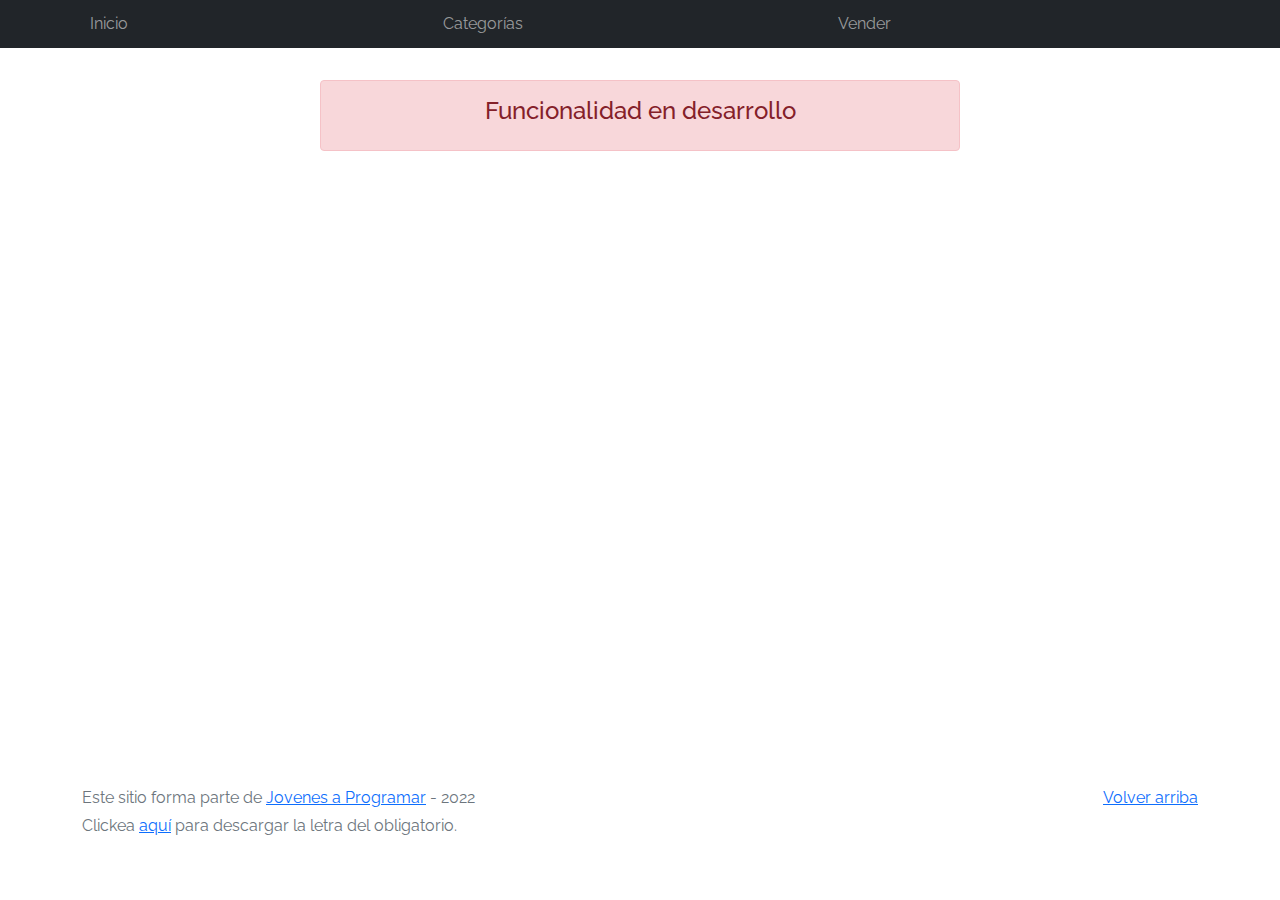
==== cart.html @ 29a9c518 "First upload" ====
<!DOCTYPE html>
<html lang="es">

<head>
  <meta http-equiv="Content-Type" content="text/html; charset=UTF-8">
  <meta name="viewport" content="width=device-width, initial-scale=1, shrink-to-fit=no">
  <title>eMercado - Todo lo que busques está aquí</title>
  <link href="https://fonts.googleapis.com/css?family=Raleway:300,300i,400,400i,700,700i,900,900i" rel="stylesheet">
  <link href="css/bootstrap.min.css" rel="stylesheet">
  <link href="css/font-awesome.min.css" rel="stylesheet">
  <link href="css/styles.css" rel="stylesheet">
</head>

<body>
  <nav class="navbar navbar-expand-lg navbar-dark bg-dark p-1">
    <div class="container">
      <button class="navbar-toggler" type="button" data-bs-toggle="collapse" data-bs-target="#navbarNav"
        aria-controls="navbarNav" aria-expanded="false" aria-label="Toggle navigation">
        <span class="navbar-toggler-icon"></span>
      </button>
      <div class="collapse navbar-collapse" id="navbarNav">
        <ul class="navbar-nav w-100 justify-content-between">
          <li class="nav-item">
            <a class="nav-link" href="index.html">Inicio</a>
          </li>
          <li class="nav-item">
            <a class="nav-link" href="categories.html">Categorías</a>
          </li>
          <li class="nav-item">
            <a class="nav-link" href="sell.html">Vender</a>
          </li>
          <li class="nav-item">
          </li>
        </ul>
      </div>
    </div>
  </nav>
  <main>
    <div class="container">
      <div class="alert alert-danger text-center" role="alert">
        <h4 class="alert-heading">Funcionalidad en desarrollo</h4>
      </div>
    </div>
  </main>
  <footer class="text-muted">
    <div class="container">
      <p class="float-end">
        <a href="#">Volver arriba</a>
      </p>
      <p>Este sitio forma parte de <a href="https://jovenesaprogramar.edu.uy/" target="_blank">Jovenes a Programar</a> -
        2022</p>
      <p>Clickea <a target="_blank" href="Letra.pdf">aquí</a> para descargar la letra del obligatorio.</p>
    </div>
  </footer>
  <div id="spinner-wrapper">
    <div class="lds-ring">
      <div></div>
      <div></div>
      <div></div>
      <div></div>
    </div>
  </div>
  <script src="js/bootstrap.bundle.min.js"></script>
  <script src="js/init.js"></script>
  <script src="js/cart.js"></script>
</body>

</html>
---- css/styles.css ----
.jumbotron,
.card-body,
.container,
.site-header {
  font-family: 'Raleway', serif !important;
}

.jumbotron .display-4 {
  font-weight: bold;
}

nav a {
  text-decoration: none;
}

.bd-placeholder-img {
  font-size: 1.125rem;
  text-anchor: middle;
  -webkit-user-select: none;
  -moz-user-select: none;
  -ms-user-select: none;
  user-select: none;
}

@media (min-width: 768px) {
  .bd-placeholder-img-lg {
    font-size: 3.5rem;
  }
}

.jumbotron {
  height: 50vh;
  padding: 5em inherit;
  margin-bottom: 0;
  background-color: #53C0FB;
  background: url('../img/cover_back.png');
  background-size: cover;
  background-position: center;
  background-repeat: no-repeat;
  color: black;
  font-weight: bold;
}

@media (min-width: 768px) {
  .jumbotron {
    padding-top: 6rem;
    padding-bottom: 6rem;
  }
}

.jumbotron p:last-child {
  margin-bottom: 0;
}

.jumbotron-heading {
  font-weight: 300;
}

.jumbotron .container {
  max-width: 40rem;
  background-color: rgba(255, 255, 255, 0.5);
  border-radius: 10px;
  text-shadow: 1px 1px 2px grey;
}

.jumbotron .lead {
  font-size: 38px;
}

footer {
  padding-top: 3rem;
  padding-bottom: 3rem;
}

footer p {
  margin-bottom: .25rem;
}

.site-header a {
  color: white;
  transition: ease-in-out color .15s;
}

.site-header .dropdown-menu a {
  color: black;
}

.dropzone {
  border: 2px dashed #0087F7;
  border-radius: 5px;
  background: white;
}

.img-fit {
  max-height: 100%;
}

.alert {
  position: fixed;
  top: 80px;
  width: 50%;
  left: 50%;
  transform: translate(-50%, 0);
}

.lds-ring {
  display: inline-block;
  position: relative;
  width: 64px;
  height: 64px;
  top: 50%;
  left: 50%;
}

.cursor-active {
  cursor: pointer;
}

.left {
  float: left;
  padding: 4px;
  background-color: rgba(255, 255, 255, 0.5);
}

.lds-ring div {
  box-sizing: border-box;
  display: block;
  position: absolute;
  width: 51px;
  height: 51px;
  margin: 6px;
  border: 6px solid #fff;
  border-radius: 50%;
  animation: lds-ring 1.2s cubic-bezier(0.5, 0, 0.5, 1) infinite;
  border-color: #fff transparent transparent transparent;
}

.lds-ring div:nth-child(1) {
  animation-delay: -0.45s;
}

.lds-ring div:nth-child(2) {
  animation-delay: -0.3s;
}

.lds-ring div:nth-child(3) {
  animation-delay: -0.15s;
}

@keyframes lds-ring {
  0% {
    transform: rotate(0deg);
  }

  100% {
    transform: rotate(360deg);
  }
}

.signin {
  width: 100%;
  max-width: 330px;
  padding: 15px;
  margin: auto;
}

#spinner-wrapper {
  position: fixed;
  background-color: rgba(0, 0, 0, 0.5);
  width: 100%;
  height: 100%;
  top: 0;
  left: 0;
  z-index: 1021;
  display: none;
}

main {
  min-height: calc(100vh - 210px);
}

a.custom-card,
a.custom-card:hover {
  color: inherit;
  text-decoration: inherit;
}

.checked {
  color: orange;
}
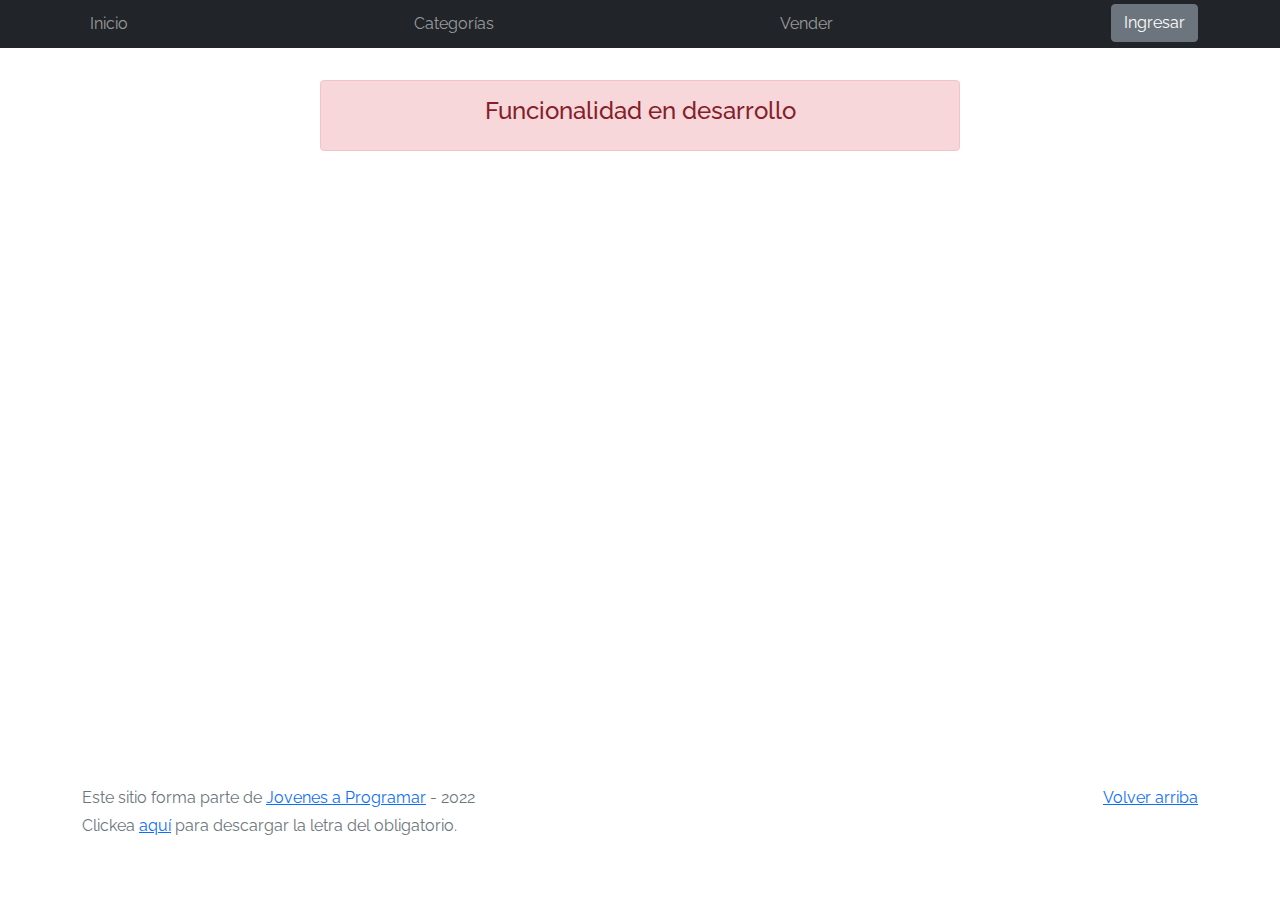
==== commit 9ba6b859: "Productos relacionados y dropdown en navbar Agregue productos relacionados a product-info Agregue dr" ====
--- a/cart.html
+++ b/cart.html
@@ -29,7 +29,7 @@
           <li class="nav-item">
             <a class="nav-link" href="sell.html">Vender</a>
           </li>
-          <li class="nav-item">
+          <li class="nav-item dropdown" id="login_btn">
           </li>
         </ul>
       </div>
--- a/css/styles.css
+++ b/css/styles.css
@@ -187,4 +187,42 @@
 
 .checked {
   color: orange;
-}+}
+
+.tdbody{
+  width:fit-content;
+  width: 1%;
+  white-space: nowrap;
+}
+
+#footer_login{
+  margin-top: 8em;
+}
+
+#info_contenedor{
+  overflow:auto;
+}
+
+#info_contenedor p{
+  margin-top: 1em;
+  margin-bottom: 0em;
+}
+
+#carousel_info_product{
+  margin-right:0px;
+  max-width: 35em;
+  float: left;
+}
+
+#html_info_product{
+max-width: 40em;
+float:right;
+}
+
+#divpuntaje{
+  display: flex;
+}
+
+#divpuntaje label{
+  padding-top: 7px;
+}
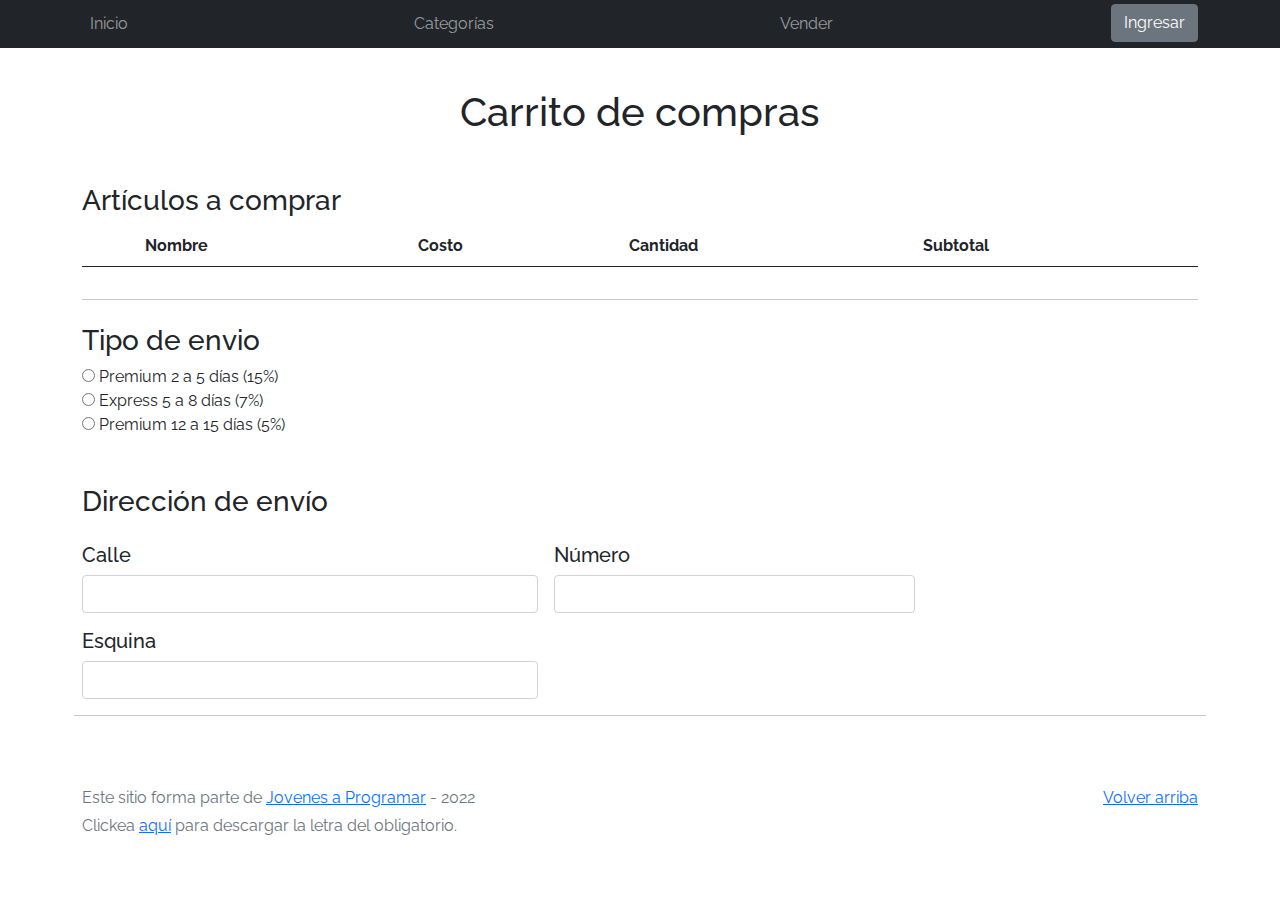
==== commit 336994b8: "initial shopping cart" ====
--- a/cart.html
+++ b/cart.html
@@ -37,10 +37,71 @@
   </nav>
   <main>
     <div class="container">
-      <div class="alert alert-danger text-center" role="alert">
-        <h4 class="alert-heading">Funcionalidad en desarrollo</h4>
+      <div id="h1_carrito">
+        <h1>Carrito de compras</h1>
+      </div>
+
+      <div class="cart-content">
+        <h3>Artículos a comprar</h3>
+      </div>
+
+      <div class="table-responsive" id="table-div" style="margin:0px">
+        <table class="table">
+          <thead>
+            <tr>
+              <th></th>
+              <th scope="col">Nombre</th>
+              <th scope="col">Costo</th>
+              <th scope="col">Cantidad</th>
+              <th scope="col">Subtotal</th>
+            </tr>
+          </thead>
+          <tbody id="cart_tableData">
+
+          </tbody>
+        </table>
+      </div>
+
+      <hr class="mb-4">
+
+      <div class="d-flex row">
+        <h3>Tipo de envio</h3>
+        <div>
+          <input type="radio" name="shippingtype" id="premiumradio">
+          <label for="premiumradio">Premium 2 a 5 días (15%)</label>
+        </div>
+        <div>
+          <input type="radio" name="shippingtype" id="expressradio">
+          <label for="premiumradio">Express 5 a 8 días (7%)</label></div>
+        <div>
+          <input type="radio" name="shippingtype" id="standardradio">
+          <label for="premiumradio">Premium 12 a 15 días (5%)</label>
+        </div>
+      </div>
+
+      <form>
+        <div style="margin-top:2rem;" class="row g-3">
+          <h3>Dirección de envío</h3>
+          <div class="col-sm-5">
+            <h5>Calle</h5>
+            <input type="text" class="form-control" id="usrstreet">
+          </div>
+          <div class="col-sm-4">
+            <h5>Número</h5>
+            <input type="tel" class="form-control" id="usrnumber">
+          </div>
+          <div class="col-sm-5">
+            <h5>Esquina</h5>
+            <input type="text" class="form-control" id="urscorner">
+          </div>
+      </form>
+
+      <hr>
+
       </div>
     </div>
+
+
   </main>
   <footer class="text-muted">
     <div class="container">
--- a/css/styles.css
+++ b/css/styles.css
@@ -226,3 +226,10 @@
 #divpuntaje label{
   padding-top: 7px;
 }
+
+#h1_carrito{
+  padding-top: 2.5rem;
+  padding-bottom: 2.5rem;
+  text-align: center;
+}
+
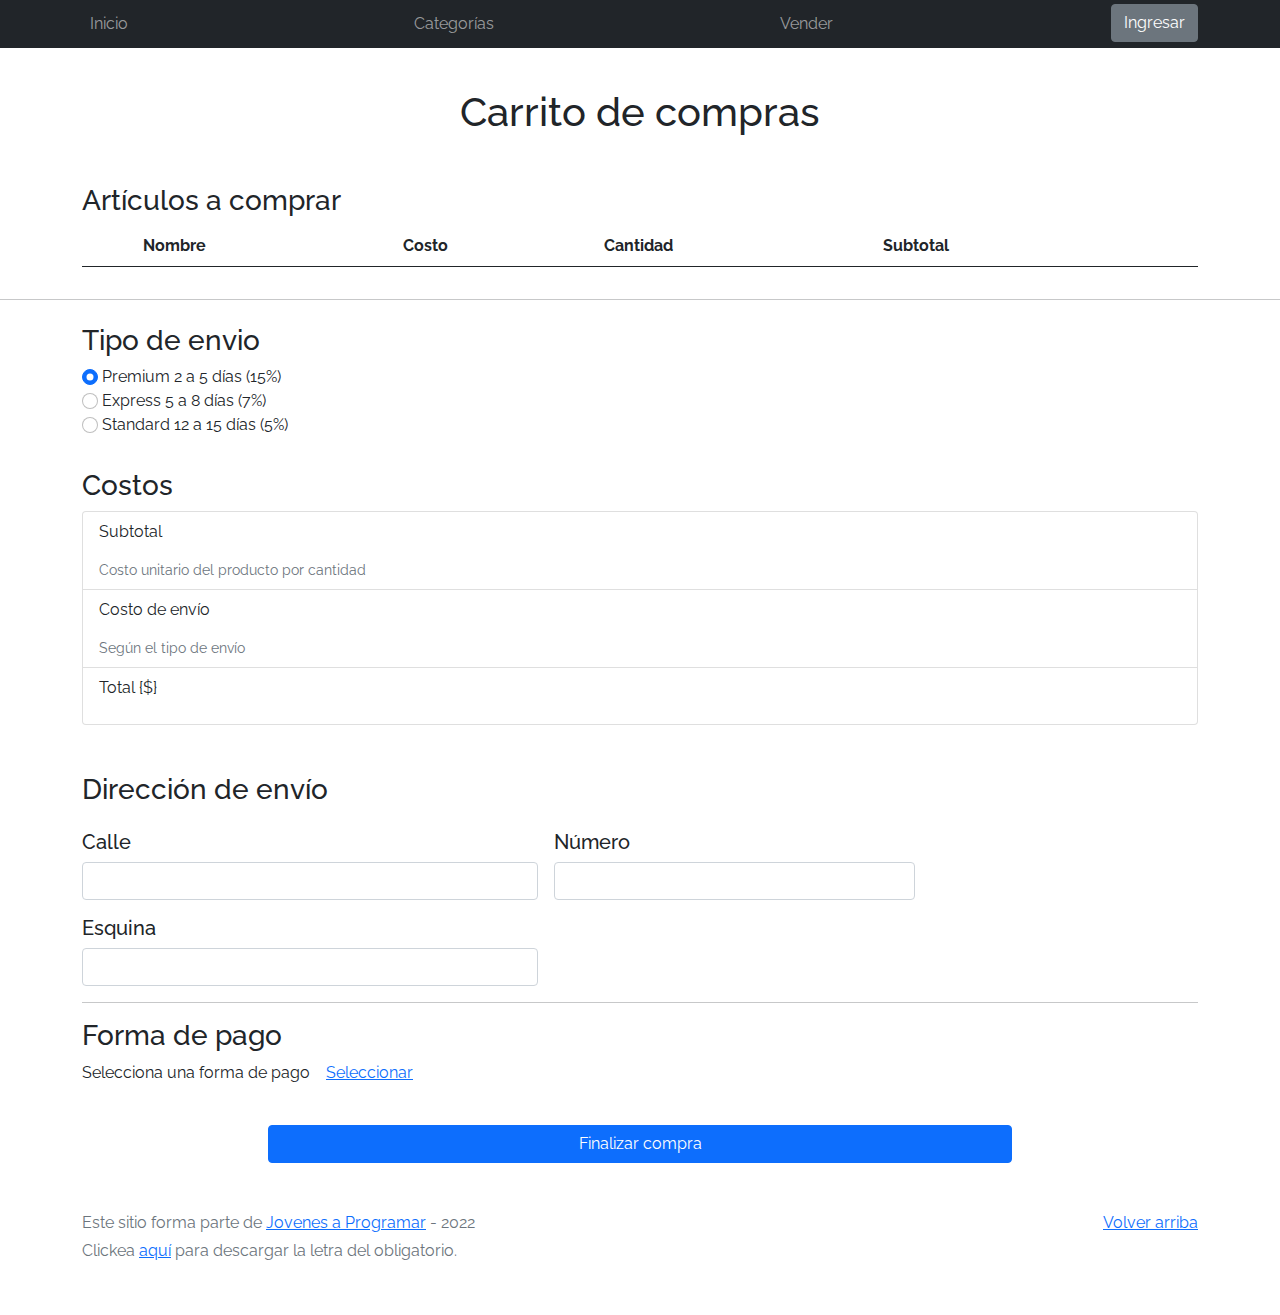
==== commit 16d55c1b: "rebuild shopping cart" ====
--- a/cart.html
+++ b/cart.html
@@ -8,6 +8,7 @@
   <link href="https://fonts.googleapis.com/css?family=Raleway:300,300i,400,400i,700,700i,900,900i" rel="stylesheet">
   <link href="css/bootstrap.min.css" rel="stylesheet">
   <link href="css/font-awesome.min.css" rel="stylesheet">
+  <link rel="stylesheet" href="https://cdnjs.cloudflare.com/ajax/libs/font-awesome/4.7.0/css/font-awesome.min.css">
   <link href="css/styles.css" rel="stylesheet">
 </head>
 
@@ -54,52 +55,190 @@
               <th scope="col">Costo</th>
               <th scope="col">Cantidad</th>
               <th scope="col">Subtotal</th>
+              <th scope="col"></th>
             </tr>
           </thead>
-          <tbody id="cart_tableData">
+          <tbody id="TableCartHTML">
 
           </tbody>
         </table>
       </div>
-
-      <hr class="mb-4">
-
-      <div class="d-flex row">
-        <h3>Tipo de envio</h3>
+    </div>
+
+    <hr class="mb-4">
+    <div class="container">
+    <!-- Shipping type section -->
+    <div class="d-flex row">
+      <h3>Tipo de envio</h3>
+      <div id="div_radios">
         <div>
-          <input type="radio" name="shippingtype" id="premiumradio">
+          <input class="form-check-input" type="radio" name="shippingtype" id="premiumradio" value="0.15" checked>
           <label for="premiumradio">Premium 2 a 5 días (15%)</label>
         </div>
         <div>
-          <input type="radio" name="shippingtype" id="expressradio">
-          <label for="premiumradio">Express 5 a 8 días (7%)</label></div>
+          <input class="form-check-input" type="radio" name="shippingtype" id="expressradio" value="0.07">
+          <label for="expressradio">Express 5 a 8 días (7%)</label></div>
         <div>
-          <input type="radio" name="shippingtype" id="standardradio">
-          <label for="premiumradio">Premium 12 a 15 días (5%)</label>
-        </div>
-      </div>
-
-      <form>
-        <div style="margin-top:2rem;" class="row g-3">
-          <h3>Dirección de envío</h3>
-          <div class="col-sm-5">
-            <h5>Calle</h5>
-            <input type="text" class="form-control" id="usrstreet">
+          <input class="form-check-input" type="radio" name="shippingtype" id="standardradio"  value="0.05">
+          <label for="standardradio">Standard 12 a 15 días (5%)</label>
+        </div>
+      </div>
+
+    </div>
+
+
+
+    <!-- TotalCost section -->
+
+    <div style="margin-top:2rem ;">
+      <h3>Costos</h3>
+      <div id="totalCost" class="">
+        <ul class="list-group">
+          <li class="list-group-item">
+              <div class="d-flex justify-content-between">
+                <p>Subtotal</p>
+                <span id="subtotal_span" class="text-muted"></span>
+              </div>
+              <div class="d-flex justify-content-between text-muted">
+                <small>Costo unitario del producto por cantidad </small>
+              </div>
+          </li>
+          <li class="list-group-item">
+              <div class="d-flex justify-content-between">
+                <p>Costo de envío</p>
+                <span id="shipping_span" class="text-muted"></span>
+              </div>
+              <div class="d-flex justify-content-between text-muted">
+                <small>Según el tipo de envío</small>
+              </div>
+          </li>
+          <li class="list-group-item">
+            <div class="d-flex justify-content-between">
+              <p>Total {$}</p>
+              <strong id="total_span"></strong>
+            </div>
+          </li>
+        </ul>
+      </div>
+    </div>
+    </div>
+
+
+    <form class="container needs-validation" id="form" novalidate>
+    <!-- Direction section -->
+    <div style="margin-top:2rem;" class="row g-3" id="div_address">
+      <h3>Dirección de envío</h3>
+      <div class="col-sm-5">
+        <h5>Calle</h5>
+        <input type="text" class="form-control address"  id="usrstreet" required>
+        <div class="invalid-feedback">
+          Debe ingresar una calle
+        </div>
+      </div>
+      <div class="col-sm-4">
+        <h5>Número</h5>
+        <input type="tel" class="form-control address"  id="usrnumber" required>
+        <div class="invalid-feedback">
+          Debe ingresar un número
+        </div>
+      </div>
+      <div class="col-sm-5">
+        <h5>Esquina</h5>
+        <input type="text" class="form-control address"  id="urscorner" required>
+        <div class="invalid-feedback">
+          Debe ingresar una esquina
+        </div>
+      </div>
+    </div>
+
+            
+    <hr>
+  
+    <div>
+      <h3>Forma de pago</h3>
+
+      <div class="d-flex" id="payment_modalLink">
+        <p id="payment_type">Selecciona una forma de pago </p>
+          <a class="link" type="button" style="margin-left:1rem;" data-bs-toggle="modal" data-bs-target="#staticBackdrop" >
+            Seleccionar
+          </a>
+      </div>
+      <div class="invalid-feedback">
+        Debe seleccionar una forma de pago
+      </div>
+    </div>
+
+    <div class="text-center mt-4">
+      <button id="form_send" type="submit" class="btn btn-primary col-12 col-sm-12 col-md-12 col-lg-8"> Finalizar compra </button>
+    </div>
+
+    </form>
+
+    <!-- modal -->
+    <div class="modal fade" id="staticBackdrop" data-bs-backdrop="static" data-bs-keyboard="false" tabindex="-1" aria-labelledby="staticBackdropLabel" aria-hidden="true">
+      <div class="modal-dialog modal-dialog-centered">
+        <div class="modal-content">
+          <div class="modal-header">
+            <h5 class="modal-title" id="staticBackdropLabel">Forma de pago</h5>
           </div>
-          <div class="col-sm-4">
-            <h5>Número</h5>
-            <input type="tel" class="form-control" id="usrnumber">
+          <div class="modal-body">
+            <input type="radio" name="payment_method" class="form-check-input" id="radio_creditCard" required>
+            <label>Tarjeta de crédito</label>
+            <hr>
+            <div class="row">
+              <div class="col-6">
+                <label>Número de tarjeta</label>
+                <input type="text" class="form-control" id="card_number" required>
+                <div class="invalid-feedback">
+                  Debe ingresar un número correcto
+                </div>
+              </div>
+              <div class="col-6">
+                <label>Código de seg.</label>
+                <input type="tel" class="form-control" id="card_sec" required>
+                <div class="invalid-feedback">
+                  Debe ingresar un código correcto
+                </div>
+              </div>
+              <div class="col-6 mt-1">
+                <label>Vencimiento MM/AA</label>
+                <input type="text" class="form-control" id="card_expiration" required>
+                <div class="invalid-feedback">
+                  Debe ingresar una fecha correcta
+                </div>
+              </div>
+            </div>
+            <div class="mt-3">
+              <input type="radio" name="payment_method" class="form-check-input" id="bank_transfer" required>
+              <label>Transferencia bancaria</label>
+            </div>
+            <hr>
+            <div class="col-6">
+              <label>Número de cuenta</label>
+              <input type="text" class="form-control" id="transf_accountNum" required>
+              <div class="invalid-feedback">
+                El numero de cuenta no es el correcto
+              </div>
+            </div>
           </div>
-          <div class="col-sm-5">
-            <h5>Esquina</h5>
-            <input type="text" class="form-control" id="urscorner">
+          <div class="modal-footer">
+            <button type="button" class="btn btn-primary" data-bs-dismiss="modal">Cerrar</button>
           </div>
-      </form>
-
-      <hr>
-
-      </div>
-    </div>
+        </div>
+      </div>
+    </div>
+
+
+    <div class="alert alert-success alert-dismissible fade" role="alert" id="alert-success">
+      ¡Has comprado con éxito!
+      <button type="button" class="btn-close" data-bs-dismiss="alert" aria-label="Close"></button>
+    </div>
+
+    <div class="alert alert-danger alert-dismissible fade" role="alert" id="alert-danger">
+      Algo anda mal D: verifica tus datos!
+      <button type="button" class="btn-close" data-bs-dismiss="alert" aria-label="Close"></button>
+    </div>
+
 
 
   </main>
